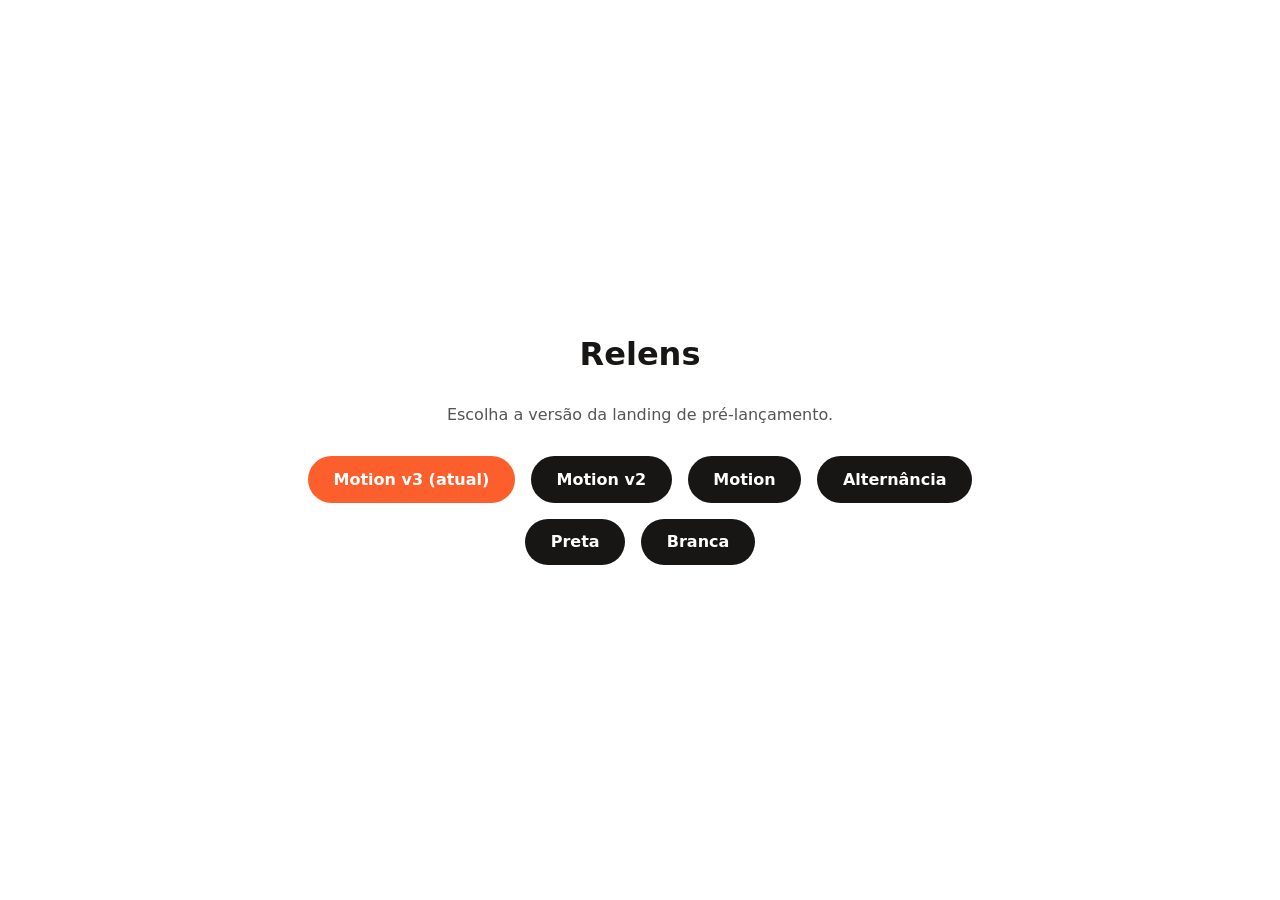
==== index.html @ 473b6cdd "chore(relens): publicar landing-motion-v3 com correcoes de acessibilidade e navegacao" ====
<!doctype html>
<html lang="pt-BR">
<head>
  <meta charset="utf-8">
  <meta name="viewport" content="width=device-width, initial-scale=1">
  <title>Relens — pré-lançamento</title>
  <style>
    :root { color-scheme: light; }
    * { box-sizing: border-box; }
    body { margin: 0; font-family: system-ui, sans-serif; background: #fff; color: #181614; }
    main { min-height: 100vh; display: flex; flex-direction: column; align-items: center; justify-content: center; gap: 2rem; padding: 2rem; text-align: center; }
    h1 { font-size: 2rem; margin: 0; }
    p { margin: 0; color: #555; }
    nav { display: flex; gap: 1rem; flex-wrap: wrap; justify-content: center; max-width: 720px; }
    a { display: inline-block; padding: .85rem 1.6rem; border-radius: 999px; text-decoration: none; font-weight: 600; color: #fff; background: #181614; }
    a.alt { background: #FC5F2B; }
  </style>
</head>
<body>
  <main>
    <h1>Relens</h1>
    <p>Escolha a versão da landing de pré-lançamento.</p>
    <nav>
      <a class="alt" href="landing-motion-v3/">Motion v3 (atual)</a>
      <a href="landing-motion-v2/">Motion v2</a>
      <a href="landing-motion/">Motion</a>
      <a href="landing-toggle/">Alternância</a>
      <a href="landing-black/">Preta</a>
      <a href="landing-white/">Branca</a>
    </nav>
  </main>
</body>
</html>
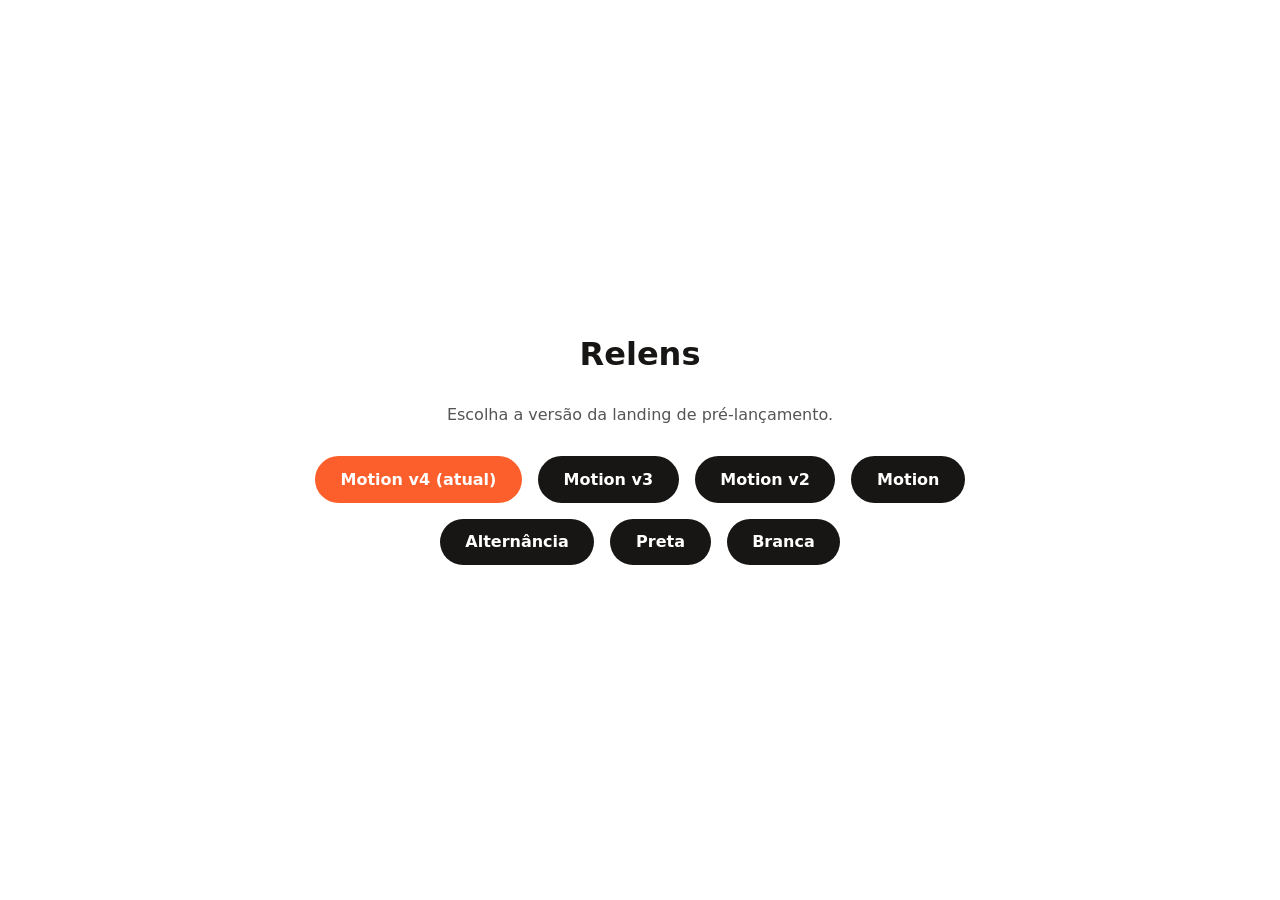
==== commit e96bdbc5: "chore(relens): publicar landing-motion-v4 com correcoes de mobile e motion" ====
--- a/index.html
+++ b/index.html
@@ -21,7 +21,8 @@
     <h1>Relens</h1>
     <p>Escolha a versão da landing de pré-lançamento.</p>
     <nav>
-      <a class="alt" href="landing-motion-v3/">Motion v3 (atual)</a>
+      <a class="alt" href="landing-motion-v4/">Motion v4 (atual)</a>
+      <a href="landing-motion-v3/">Motion v3</a>
       <a href="landing-motion-v2/">Motion v2</a>
       <a href="landing-motion/">Motion</a>
       <a href="landing-toggle/">Alternância</a>
